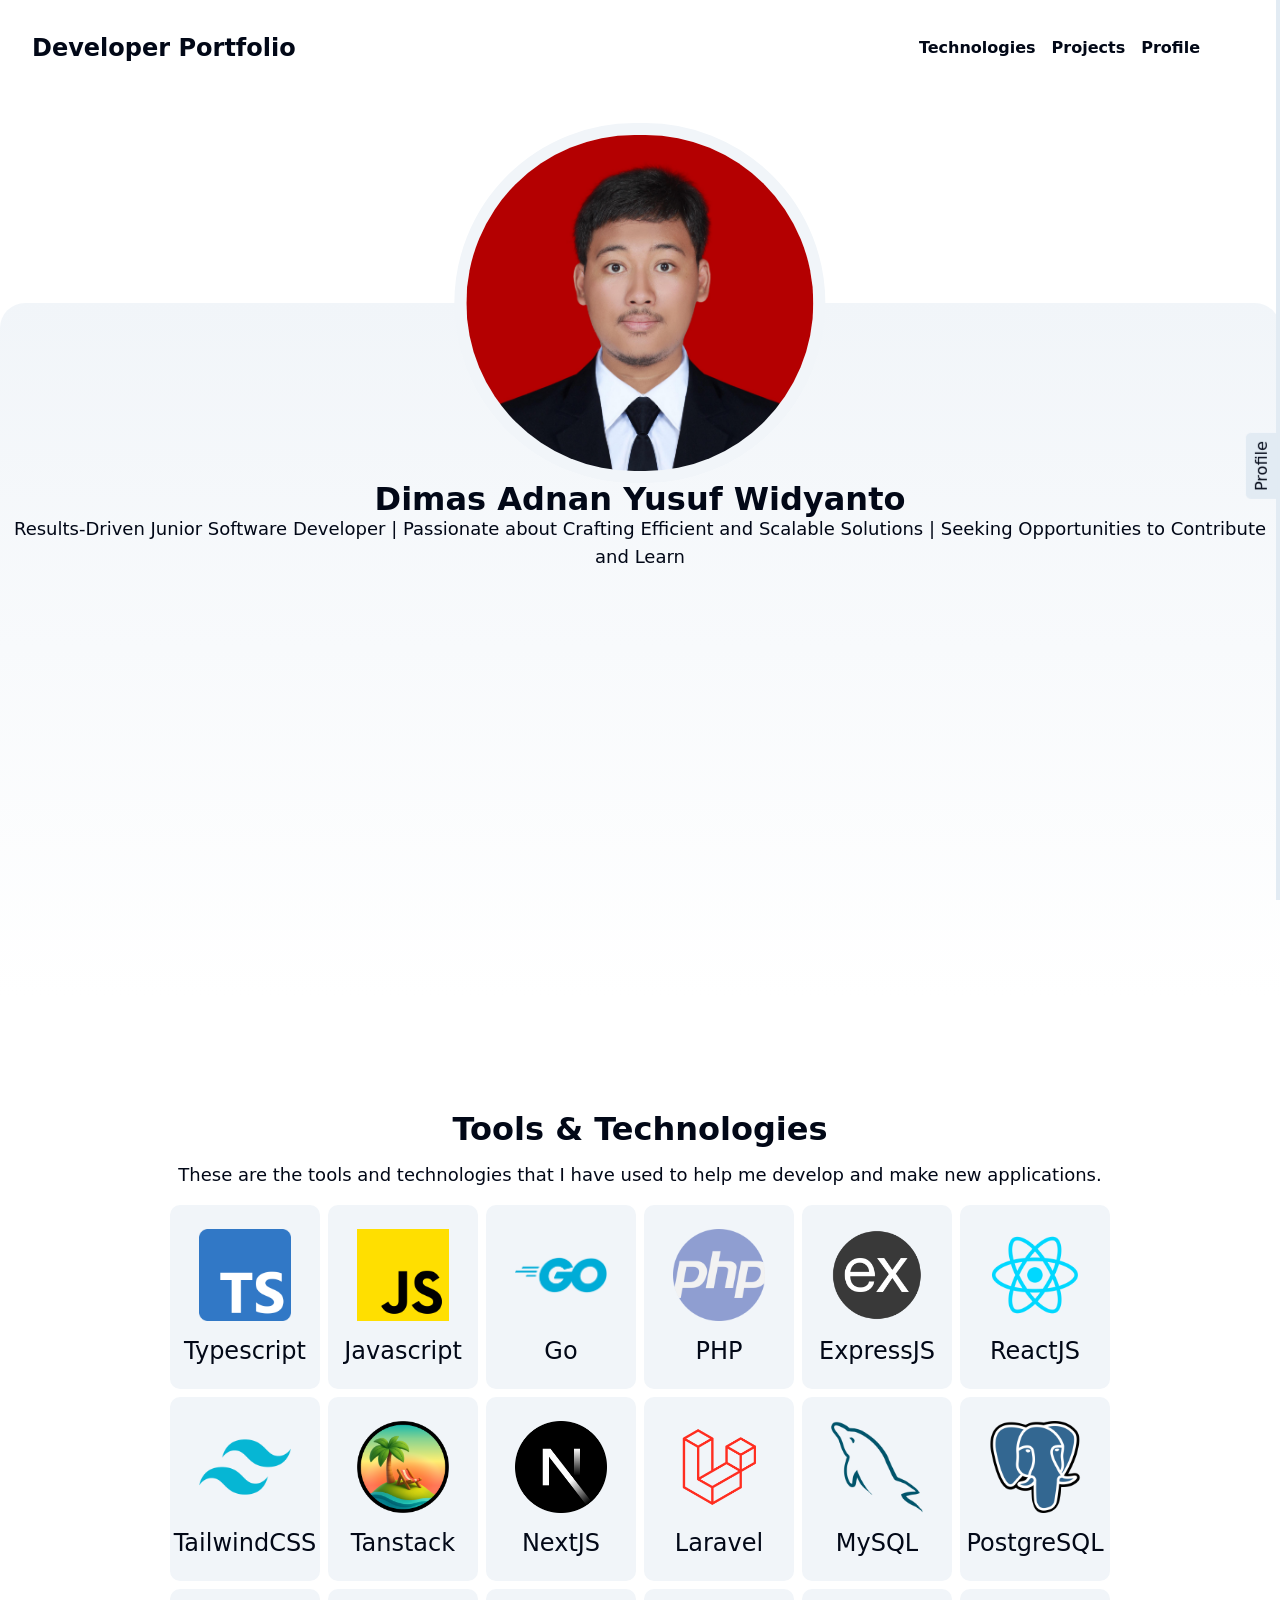
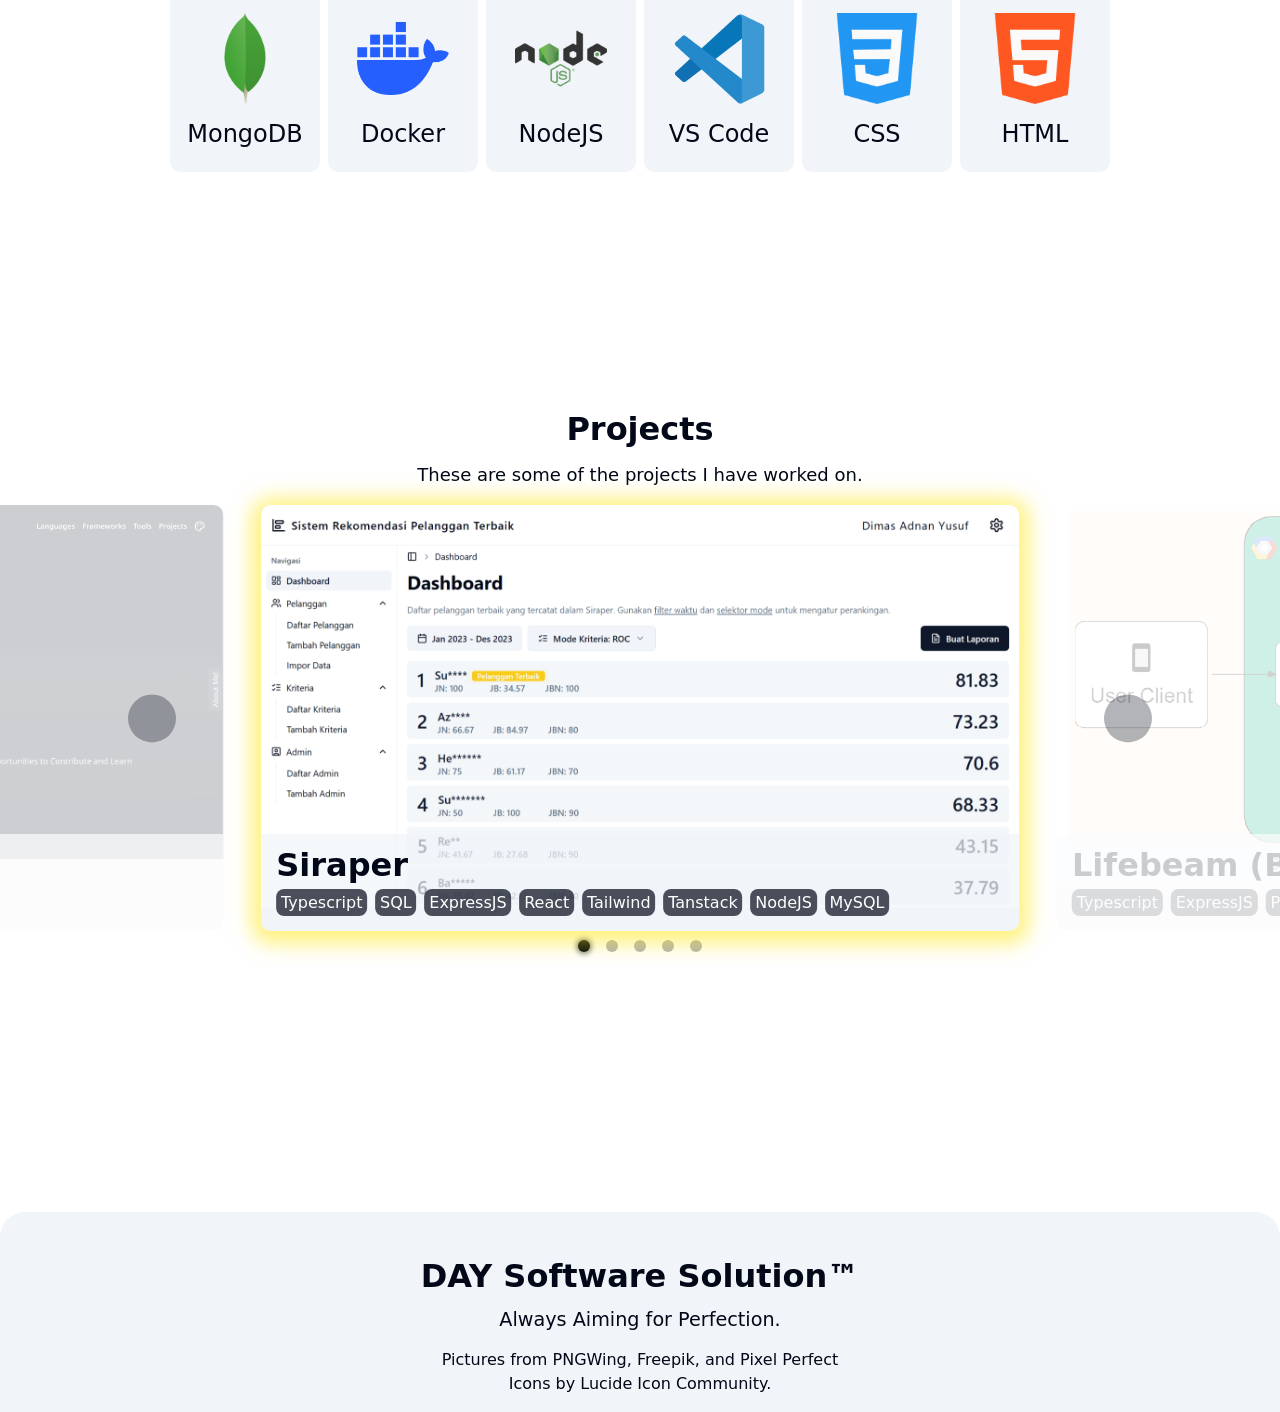
==== index.html @ f3372102 "feat: modularized svgs to improve reusability and html readability" ====
<!doctype html>
<html>
  <head>
    <meta charset="utf-8" />
    <meta name="viewport" content="width=device-width, initial-scale=1.0" />
    <title>Dev Portfolio</title>
    <link rel="apple-touch-icon" sizes="180x180" href="./assets/favicon/apple-touch-icon.png" />
    <link rel="icon" type="image/png" sizes="32x32" href="./assets/favicon/favicon-32x32.png" />
    <link rel="icon" type="image/png" sizes="16x16" href="./assets/favicon/favicon-16x16.png" />
    <link rel="manifest" href="./assets/favicon/site.webmanifest" />
    <link rel="stylesheet" href="./assets/css/reset.css" />
    <link rel="stylesheet" href="./assets/css/style.css" />
    <script src="./assets/js/script.js" type="module"></script>
  </head>

  <body data-theme="dark">
    <header>
      <nav>
        <a href="#" class="root-link">Developer Portfolio</a>
        <ul class="desktop-nav">
          <li>
            <a href="#technologies">Technologies</a>
          </li>
          <li>
            <a href="#projects">Projects</a>
          </li>
          <li>
            <a class="sidebar-toggle">Profile</a>
          </li>
        </ul>
        <div class="mobile-nav dropdown" data-open="false">
          <button type="button" class="dropdown-trigger">
            <svg width="24" height="24">
              <use href="./assets/svg/menu.svg"></use>
            </svg>
          </button>
          <ul class="dropdown-container prevent-animation">
            <li class="dropdown-item">
              <a href="#technologies">Technologies</a>
            </li>
            <li class="dropdown-item">
              <a href="#projects">Projects</a>
            </li>
            <li class="dropdown-item sidebar-toggle">
              <a>Profile</a>
            </li>
          </ul>
        </div>
      </nav>
      <div class="theme-switcher dropdown" data-open="false">
        <button type="button" class="dropdown-trigger">
          <svg width="24" height="24">
            <use href="./assets/svg/palette.svg"></use>
          </svg>
        </button>
        <div class="dropdown-container prevent-animation">
          <button type="button" class="dropdown-item theme-light">
            <svg width="24" height="24">
              <use href="./assets/svg/sun.svg"></use>
            </svg>
            Light
          </button>
          <button type="button" class="dropdown-item theme-dark">
            <svg width="24" height="24">
              <use href="./assets/svg/moon.svg"></use>
            </svg>
            Dark
          </button>
          <button type="button" class="dropdown-item theme-system">
            <svg width="24" height="24">
              <use href="./assets/svg/laptop.svg"></use>
            </svg>
            System
          </button>
        </div>
      </div>
    </header>

    <main>
      <article>
        <div class="hero-container">
          <img class="profile-img" src="./assets/img/profile.jpg" alt="Profile Image" />
          <h1>Dimas Adnan Yusuf Widyanto</h1>
          <p>Results-Driven Junior Software Developer | Passionate about Crafting Efficient and Scalable Solutions | Seeking Opportunities to Contribute and Learn</p>
        </div>
      </article>

      <article id="technologies">
        <h2>Tools & Technologies</h2>
        <p>These are the tools and technologies that I have used to help me develop and make new applications.</p>
        <div class="card-container">
          <a href="https://www.typescriptlang.org/" target="_blank" style="--shadow: 204 69% 42%" class="card-item">
            <img src="./assets/img/logo/ts.png" alt="ts icon" />
            <p>Typescript</p>
          </a>
          <a href="https://developer.mozilla.org/en-US/docs/Web/JavaScript" target="_blank" style="--shadow: 53 100% 55%" class="card-item">
            <img src="./assets/img/logo/js.png" alt="js icon" />
            <p>Javascript</p>
          </a>
          <a href="https://go.dev/" target="_blank" style="--shadow: 193 96% 43%" class="card-item">
            <img src="./assets/img/logo/go.png" alt="go icon" />
            <p>Go</p>
          </a>
          <a href="https://www.php.net/docs.php" target="_blank" style="--shadow: 236 13% 55%" class="card-item">
            <img src="./assets/img/logo/php.png" alt="php icon" />
            <p>PHP</p>
          </a>
          <a href="https://expressjs.com/" target="_blank" style="--shadow: 360 5% 23%" class="card-item">
            <img src="./assets/img/logo/express.png" alt="express icon" />
            <p>ExpressJS</p>
          </a>
          <a href="https://react.dev/" target="_blank" style="--shadow: 184 100% 50%" class="card-item">
            <img src="./assets/img/logo/react.png" alt="react icon" />
            <p>ReactJS</p>
          </a>
          <a href="https://tailwindcss.com/" target="_blank" style="--shadow: 189 100% 45%" class="card-item">
            <img src="./assets/img/logo/tailwind.png" alt="tailwind icon" />
            <p>TailwindCSS</p>
          </a>
          <a href="https://tanstack.com/" target="_blank" style="--shadow: 25 100% 68%" class="card-item">
            <img src="./assets/img/logo/tanstack.png" alt="tanstack icon" />
            <p>Tanstack</p>
          </a>
          <a href="https://nextjs.org/" target="_blank" style="--shadow: 0 0% 0%" class="card-item">
            <img src="./assets/img/logo/nextjs.png" alt="nextjs icon" />
            <p>NextJS</p>
          </a>
          <a href="https://laravel.com/" target="_blank" style="--shadow: 3 100% 56%" class="card-item">
            <img src="./assets/img/logo/laravel.png" alt="laravel icon" />
            <p>Laravel</p>
          </a>
          <a href="https://www.mysql.com/" target="_blank" style="--shadow: 196 64% 27%" class="card-item">
            <img src="./assets/img/logo/mysql.png" alt="mysql icon" />
            <p>MySQL</p>
          </a>
          <a href="https://www.postgresql.org/" target="_blank" style="--shadow: 207 48% 38%" class="card-item">
            <img src="./assets/img/logo/postgresql.png" alt="postgresql icon" />
            <p>PostgreSQL</p>
          </a>
          <a href="https://www.mongodb.com/" target="_blank" style="--shadow: 135 75% 50%" class="card-item">
            <img src="./assets/img/logo/mongodb.png" alt="mongodb icon" />
            <p>MongoDB</p>
          </a>
          <a href="https://www.docker.com/" target="_blank" style="--shadow: 224 100% 57%" class="card-item">
            <img src="./assets/img/logo/docker.png" alt="docker icon" />
            <p>Docker</p>
          </a>
          <a href="https://nodejs.org/en" target="_blank" style="--shadow: 142 86% 29%" class="card-item">
            <img src="./assets/img/logo/nodejs.png" alt="nodejs icon" />
            <p>NodeJS</p>
          </a>
          <a href="https://code.visualstudio.com/" target="_blank" style="--shadow: 208 100% 63%" class="card-item">
            <img src="./assets/img/logo/vscode.png" alt="vscode icon" />
            <p>VS Code</p>
          </a>
          <a href="https://developer.mozilla.org/en-US/docs/Web/CSS" target="_blank" style="--shadow: 200 100% 55%" class="card-item">
            <img src="./assets/img/logo/css.png" alt="css icon" />
            <p>CSS</p>
          </a>
          <a href="https://html.com/" target="_blank" style="--shadow: 28 100% 64%" class="card-item">
            <img src="./assets/img/logo/html.png" alt="html icon" />
            <p>HTML</p>
          </a>
        </div>
      </article>

      <article id="projects">
        <h2>Projects</h2>
        <p>These are some of the projects I have worked on.</p>
        <section aria-label="Projects carousel" class="carousel-container">
          <ol aria-label="Carousel items" class="carousel-items">
            <li aria-current="page" class="carousel-item active" style="--shadow: 54 100% 50%">
              <img src="./assets/img/projects/siraper/dashboard.png" alt="siraper" />
              <div class="carousel-item-text">
                <h3>Siraper</h3>
                <!-- <a href="https://github.com/day280130/siraper" target="_blank">repository</a> -->
                <ul class="project-tags">
                  <li>Typescript</li>
                  <li>SQL</li>
                  <li>ExpressJS</li>
                  <li>React</li>
                  <li>Tailwind</li>
                  <li>Tanstack</li>
                  <li>NodeJS</li>
                  <li>MySQL</li>
                </ul>
              </div>
            </li>
            <li class="carousel-item next" style="--shadow: 0 100% 62%">
              <img src="./assets/img/projects/lifebeam-backend.png" alt="lifebeam backend" />
              <div class="carousel-item-text">
                <h3>Lifebeam (Backend)</h3>
                <!-- <a href="https://github.com/day280130/lifebeam-backend" target="_blank">repository</a> -->
                <ul class="project-tags">
                  <li>Typescript</li>
                  <li>ExpressJS</li>
                  <li>Prisma</li>
                  <li>NodeJS</li>
                  <li>MySQL</li>
                  <li>Firebase OAuth</li>
                </ul>
              </div>
            </li>
            <li class="carousel-item" style="--shadow: 0 0% 76%">
              <img src="./assets/img/projects/siperak/Dashboard_Page.png" alt="siperak" />
              <div class="carousel-item-text">
                <h3>Siperak</h3>
                <!-- <a href="https://github.com/day280130/siperak-backend" target="_blank">backend repository</a>
                <a href="https://github.com/day280130/siperak-frontend" target="_blank">frontend repository</a> -->
                <ul class="project-tags">
                  <li>Typescript</li>
                  <li>ExpressJS</li>
                  <li>Prisma</li>
                  <li>React</li>
                  <li>Tailwind</li>
                  <li>NodeJS</li>
                  <li>MySQL</li>
                  <li>Memcached</li>
                  <li>Tauri</li>
                </ul>
              </div>
            </li>
            <li class="carousel-item" style="--shadow: 283 100% 61%">
              <img src="./assets/img/projects/wibuletin.png" alt="wibuletin" />
              <div class="carousel-item-text">
                <h3>Wibuletin</h3>
                <!-- <a href="https://day280130.github.io/wibuletin/" target="_blank">site</a>
                <a href="https://github.com/day280130/wibuletin" target="_blank">repository</a> -->
                <ul class="project-tags">
                  <li>HTML</li>
                  <li>Tailwind</li>
                  <li>AlpineJS</li>
                </ul>
              </div>
            </li>
            <li class="carousel-item prev" style="--shadow: 247 100 35%">
              <img src="./assets/img/projects/portfolio.png" alt="portfolio" />
              <div class="carousel-item-text">
                <h3>Dev Portfolio</h3>
                <!-- <a href="https://day280130.github.io/" target="_blank">site</a>
                <a href="https://github.com/day280130/day280130.github.io" target="_blank">repository</a> -->
                <ul class="project-tags">
                  <li>HTML</li>
                  <li>CSS</li>
                  <li>Javascript</li>
                </ul>
              </div>
            </li>
          </ol>
          <div aria-label="Carousel controls" class="carousel-controls">
            <button aria-label="Previous page" class="carousel-control carousel-prev">
              <svg width="24" height="24">
                <use href="./assets/svg/chevron-left.svg"></use>
              </svg>
            </button>
            <button aria-label="Next page" class="carousel-control carousel-next">
              <svg width="24" height="24">
                <use href="./assets/svg/chevron-right.svg"></use>
              </svg>
            </button>
          </div>
          <nav aria-label="Carousel pagination" class="carousel-pagination">
            <ol class="carousel-page-dots">
              <li>
                <button aria-label="Go to page 1" aria-current="page" class="carousel-page-dot active">
                  <span class="sr-only">Page 1</span>
                </button>
              </li>
              <li>
                <button aria-label="Go to page 2" class="carousel-page-dot">
                  <span class="sr-only">Page 2</span>
                </button>
              </li>
              <li>
                <button aria-label="Go to page 3" class="carousel-page-dot">
                  <span class="sr-only">Page 3</span>
                </button>
              </li>
              <li>
                <button aria-label="Go to page 4" class="carousel-page-dot">
                  <span class="sr-only">Page 4</span>
                </button>
              </li>
              <li>
                <button aria-label="Go to page 5" class="carousel-page-dot">
                  <span class="sr-only">Page 5</span>
                </button>
              </li>
            </ol>
          </nav>
        </section>
      </article>
    </main>

    <aside data-show="false">
      <button type="button" class="sidebar-toggle">Profile</button>
      <article>
        <header>
          <h3>Personal Profile</h3>
        </header>
        <div class="aside-content">
          <section>
            <h3>About Me</h3>
            <p>
              A fresh graduate in Informatics from Jenderal Soedirman University with a strong passion for Backend Software Development and Software Infrastructure. Proficient in
              TypeScript, Node.js, Express.js, and MySQL, with practical experience through various projects. Experience includes leading a team project during the Bangkit Academy
              capstone program.
            </p>
          </section>
          <section>
            <h3>Social</h3>
            <table>
              <tbody>
                <tr>
                  <th>email</th>
                  <td>
                    <a href="mailto:dimas.a280130@gmail.com">dimas.a280130@gmail.com</a>
                  </td>
                </tr>
                <tr>
                  <th>linkedin</th>
                  <td>
                    <a href="https://linkedin.com/in/dimas-adnan" target="_blank">linkedin.com/in/dimas-adnan</a>
                  </td>
                </tr>
                <tr>
                  <th>github</th>
                  <td>
                    <a href="https://github.com/day280130" target="_blank">github.com/day280130</a>
                  </td>
                </tr>
              </tbody>
            </table>
          </section>
          <section>
            <h3>Educations</h3>
            <table>
              <tr>
                <td>
                  <h4>Bachelor of Informatics</h4>
                  <p>Jenderal Soedirman University</p>
                  <p>GPA 3.90 of 4.00</p>
                </td>
                <td>Aug 2020 - Jul 2025</td>
              </tr>
              <tr>
                <td>
                  <h4>Cloud Computing</h4>
                  <p>Bangkit Academy 2023 Batch 2</p>
                  <p>Final Score 94.80 of 100.00</p>
                </td>
                <td>Aug 2023 - Jan 2024</td>
              </tr>
            </table>
          </section>
          <section>
            <h3>Certifications</h3>
            <table>
              <tbody>
                <tr>
                  <td>
                    <a href="https://coursera.org/verify/5VDKS9CTP2T9" target="_blank">Basic Computer Networking</a>
                  </td>
                  <td>Aug 2023</td>
                </tr>
                <tr>
                  <td>
                    <a href="https://www.dicoding.com/certificates/L4PQ83Q24ZO1" target="_blank">Basic Web Programming</a>
                  </td>
                  <td>Sep 2023</td>
                </tr>
                <tr>
                  <td>
                    <a href="https://www.dicoding.com/certificates/1OP810YKLZQK" target="_blank">Basic Javascript</a>
                  </td>
                  <td>Sep 2023</td>
                </tr>
                <tr>
                  <td>
                    <a href="https://www.dicoding.com/certificates/QLZ9R31J7P5D" target="_blank">Basic Backend Programming</a>
                  </td>
                  <td>Oct 2023</td>
                </tr>
                <tr>
                  <td>
                    <a href="https://coursera.org/verify/DZYDMCP3QTQP" target="_blank">Junior SysAdmin & IT Support</a>
                  </td>
                  <td>Oct 2023</td>
                </tr>
                <tr>
                  <td>
                    <a href="https://www.dicoding.com/certificates/GRX528KMYX0M" target="_blank">Junior Cloud Engineer</a>
                  </td>
                  <td>Nov 2023</td>
                </tr>
              </tbody>
            </table>
          </section>
        </div>
      </article>
    </aside>

    <footer>
      <h3>DAY Software Solution&trade;</h3>
      <p>Always Aiming for Perfection.</p>
      <p>
        Pictures from <a href="https://www.pngwing.com/">PNGWing</a>, <a href="https://www.freepik.com">Freepik</a>, and
        <a href="https://www.flaticon.com/authors/pixel-perfect">Pixel Perfect</a>
        <br />
        Icons by <a href="https://lucide.dev/">Lucide Icon Community</a>.
      </p>
    </footer>
  </body>
</html>
---- assets/css/style.css ----
/* -------------- theming styles -------------- */

:root {
  --background: 0 0% 100%;
  --accent: 210 40% 96.1%;
  --secondary: 210 40% 92%;
  --foreground: 222.2 84% 4.9%;
}

[data-theme="dark"] {
  --background: 222.2 84% 4.9%;
  --accent: 222.2 40% 10%;
  --secondary: 217.2 32.6% 17.5%;
  --foreground: 210 40% 98%;
}

/* -------------- root styles -------------- */

@media (prefers-reduced-motion: no-preference) {
  html {
    scroll-behavior: smooth;
  }
}

.sr-only {
  position: absolute;
  width: 1px;
  height: 1px;
  padding: 0;
  margin: -1px;
  overflow: hidden;
}

::-webkit-scrollbar {
  display: none;
}

:root {
  font-size: 1rem;
  line-height: 1.5rem;
  scrollbar-width: none;
}

body {
  position: relative;
  background-color: hsl(var(--background));
  color: hsl(var(--foreground));
  overflow-y: auto;
  overflow-x: hidden;
}

a:hover {
  text-decoration: underline;
  cursor: pointer;
}

a:active {
  color: hsl(var(--foreground) / 0.5);
}

/* -------------- header styles -------------- */

/* header root */

body > header {
  background-color: hsl(var(--background) / 0.5);
  position: sticky;
  top: 0;
  display: flex;
  align-items: center;
  gap: 0.5rem;
  max-height: 15vh;
  width: 100%;
  padding-inline: 2rem;
  padding-block: 1.75rem;
  backdrop-filter: blur(8px);
  z-index: 12;
}

@media screen and (max-width: 500px) {
  body > header {
    padding-inline: 1rem;
  }
}

/* header nav root */

header > nav {
  display: flex;
  flex-grow: 1;
  justify-content: space-between;
  align-items: center;
}

/* header nav root link */

.root-link {
  font-weight: 700;
  font-size: x-large;
  line-height: 1.75rem;
}

/* header nav container */

.desktop-nav {
  display: flex;
  gap: 1rem;
  font-weight: 600;
}

.mobile-nav {
  display: none;
}

@media screen and (max-width: 500px) {
  .desktop-nav {
    display: none;
  }

  .mobile-nav {
    display: block;
  }
}

/* -------------- dropdown styles -------------- */

/* dropdown root */

.dropdown {
  position: relative;
}

/* dropdown container */

.dropdown-container {
  position: absolute;
  top: 100%;
  right: 0;
  height: max-content;
  min-width: 100px;
  max-width: max-content;
  background-color: hsl(var(--accent));
  border-radius: 5px;
  transform: scaleY(0);
}

/* dropdown animation */

@keyframes growDown {
  0% {
    transform: scaleY(0);
  }

  80% {
    transform: scaleY(1.1);
  }

  100% {
    transform: scaleY(1);
  }
}

.dropdown[data-open="true"] > .dropdown-container {
  animation: growDown 0.3s ease-in-out forwards;
  transform-origin: top center;
}

@keyframes shrinkUp {
  0% {
    transform: scaleY(1);
  }

  20% {
    transform: scaleY(1.1);
  }

  100% {
    transform: scaleY(0);
  }
}

/* made sure shrinkUp animation not played when page just loaded */
/* prevent-animation class will be removed with js after dropdown opens for the first time */
.dropdown-container:not(.prevent-animation) {
  animation: shrinkUp 0.3s ease-in-out forwards;
  transform-origin: top center;
}

/* dropdown trigger & item */

.dropdown-trigger,
.dropdown-item {
  display: flex;
  gap: 0.5rem;
  width: 100%;
  padding: 0.5rem;
  border-radius: 5px;
  transition:
    color 0.5s ease-in-out,
    transform 0.1s ease-in-out;
}

.dropdown-trigger:hover,
.dropdown-item:hover {
  background-color: hsl(var(--foreground) / 0.1);
}

.dropdown-trigger:active,
.dropdown-item:active {
  background-color: hsl(var(--background));
  transform: scale(0.9, 0.9);
}

/* -------------- main styles -------------- */

/* main typography */

main h1,
main h2 {
  font-size: xx-large;
  line-height: 2rem;
  font-weight: bold;
}

main p {
  font-size: large;
  line-height: 1.75rem;
}

@media screen and (max-width: 500px) {
  main h1,
  main h2 {
    font-size: x-large;
    line-height: 1.5rem;
  }

  main p {
    font-size: medium;
    line-height: 1.25rem;
  }
}

/* main article root */

main > article {
  min-height: 100vh;
  padding-top: 13vh;
  text-align: center;
}

@media screen and (max-width: 500px) {
  main > article > div {
    padding-inline: 0.17rem;
  }
}

main > article > *:not(:last-child) {
  margin-bottom: 1rem;
}

/* main hero article */

main > article:first-child {
  display: flex;
  background-image: url(/assets/img/background.jpg);
  background-size: contain;
  background-position: top right;
}

main > article:first-child > .hero-container {
  position: relative;
  flex: 1;
  margin-top: 10vh;
  padding-top: 20vh;
  background-image: linear-gradient(to bottom, hsl(var(--accent)), hsl(var(--background)));
  border-radius: 25px 25px 0 0;
}

main > article:first-child .profile-img {
  position: absolute;
  max-height: 40vh;
  top: -20vh;
  left: 50%;
  transform: translate(-50%);
  background-color: hsl(var(--accent));
  border: 0.75rem solid hsl(var(--accent));
  border-radius: 999px;
}

/* main article card container */

main .card-container {
  width: min(100%, 1000px);
  margin-inline: auto;
  display: flex;
  flex-wrap: wrap;
  justify-content: center;
  gap: 0.5rem;
}

@media screen and (max-width: 500px) {
  main .card-container {
    padding-inline: 1rem;
  }
}

/* main article card item */

main .card-container > .card-item {
  display: flex;
  flex-direction: column;
  gap: 1rem;
  align-items: center;
  padding: 1.5rem;
  width: 150px;
  background-color: hsl(var(--accent));
  border-radius: 10px;
  transition:
    transform 0.1s,
    box-shadow 0.1s ease-in-out;
}

@media screen and (max-width: 500px) {
  main .card-container > .card-item {
    width: 120px;
    padding: 1rem;
  }
}

main .card-container > .card-item:hover {
  transform: translateY(-3px) scale(1.02, 1.02);
  transform-origin: bottom center;
  box-shadow: 0 3px 20px 10px hsl(var(--shadow) / 0.5);
  background-color: hsl(var(--foreground) / 0.1);
}

main .card-container > .card-item:active {
  transform: translateX(0) scale(1, 1);
}

main .card-container > .card-item > img {
  width: 90%;
  aspect-ratio: 1 / 1;
  object-fit: contain;
}

main .card-container > .card-item > p {
  font-weight: 500;
  font-size: x-large;
}

@media screen and (max-width: 500px) {
  main .card-container > .card-item > p {
    font-size: large;
  }
}

/* main article carousel */

.carousel-container {
  --item-height: 33.3vw;
  --item-width: 59.2vw;
  --pagination-height: 2rem;
  --transition-duration: 0.3s;
  --transition-function: ease-in-out;
  height: calc(var(--item-height) + var(--pagination-height));
  position: relative;
  overflow-x: clip;
}

@media screen and (max-width: 500px) {
  .carousel-container {
    --item-height: 100vw;
    --item-width: 80vw;
  }
}

.carousel-items {
  height: var(--item-height);
  margin-inline: auto;
  position: relative;
}

.carousel-item {
  /* shape */
  height: var(--item-height); /* 16:9 aspect ratio */
  width: var(--item-width); /* 16:9 aspect ratio */
  border-radius: 10px;
  overflow: hidden;

  /* color */
  background-color: hsl(var(--accent));

  /* positioning */
  position: absolute;
  left: 50%;
  translate: -50%;
  z-index: -1;

  /* animation */
  opacity: 0;
  transition:
    opacity var(--transition-duration) var(--transition-function),
    translate var(--transition-duration) var(--transition-function),
    z-index var(--transition-duration) var(--transition-function),
    box-shadow var(--transition-duration) var(--transition-function);
}

.carousel-item.active {
  opacity: 1;
  z-index: 2;
  box-shadow: 0 3px 20px 10px hsl(var(--shadow) / 0.5);
}

.carousel-item.next {
  translate: 55%;
  opacity: 0.2;
  z-index: 1;
}

.carousel-item.prev {
  translate: -155%;
  opacity: 0.2;
  z-index: 1;
}

.carousel-item > img {
  width: 100%;
  object-fit: contain;
}

.carousel-item-text {
  /* shape */
  width: 100%;

  /* color */
  background-color: hsl(var(--accent) / 0.7);

  /* positioning */
  position: absolute;
  bottom: 0;
  left: 0;
  z-index: 10;

  /* layout */
  display: flex;
  flex-direction: column;
  gap: 0.5rem;
  padding: 2%;
}

@media screen and (max-width: 500px) {
  .carousel-item-text {
    position: initial;
    gap: 1rem;
    padding: 5%;
  }
}

.carousel-item-text > h3 {
  font-size: xx-large;
  font-weight: 600;
  line-height: 2rem;
  text-align: left;
  width: 100%;
}

@media screen and (max-width: 500px) {
  .carousel-item-text > h3 {
    font-size: x-large;
  }
}

.carousel-item-text > .project-tags {
  display: flex;
  flex-direction: row;
  flex-wrap: wrap;
  justify-content: start;
  gap: 0.5rem;
}

.carousel-item-text > .project-tags > li {
  display: inline-block;
  background-color: hsl(var(--foreground) / 0.7);
  color: hsl(var(--background));
  padding: 0.1rem 0.3rem;
  border-radius: 0.5rem;
}

@media screen and (max-width: 500px) {
  .carousel-item-text > .project-tags > li {
    font-size: small;
  }
}

.carousel-controls {
  position: absolute;
  inset: calc(var(--item-height) / 2) 10% 0 10%;
  translate: 0 -50%;
  z-index: 11;
  display: flex;
  justify-content: space-between;
  align-items: center;
}

@media screen and (max-width: 500px) {
  .carousel-controls {
    /* control buttons in mobile display look ugly, might as well hide it */
    display: none;
  }
}

.carousel-control {
  /* shape */
  width: 3rem;
  height: 3rem;
  border-radius: 50%;

  /* color */
  background-color: hsl(var(--foreground) / 0.3);
  color: hsl(var(--background));

  /* layout */
  display: flex;
  justify-content: center;
  align-items: center;

  /* animation */
  transition: background-color var(--transition-duration) ease-in-out;
}

.carousel-control:hover {
  background-color: hsl(var(--foreground));
}

.carousel-control:active {
  background-color: hsl(var(--foreground) / 0.7);
}

.carousel-control.carousel-prev {
  padding-right: 0.1rem;
}

.carousel-control.carousel-next {
  padding-left: 0.1rem;
}

.carousel-pagination {
  height: var(--pagination-height);
  display: flex;
  align-items: center;
  justify-content: center;
}

.carousel-page-dots {
  width: min-content;
  display: flex;
  flex-direction: row;
  gap: 1rem;
}

.carousel-page-dot {
  width: 0.75rem;
  height: 0.75rem;
  border-radius: 50%;
  background-color: hsl(var(--foreground) / 0.3);
  transition:
    background-color var(--transition-duration) var(--transition-function),
    box-shadow var(--transition-duration) var(--transition-function);
}

.carousel-page-dot:hover,
.carousel-page-dot:active {
  background-color: hsl(var(--foreground) / 0.7);
  box-shadow: 0 0 5px 2px hsl(var(--foreground) / 0.5);
}

.carousel-page-dot.active {
  background-color: hsl(var(--foreground));
  box-shadow: 0 0 5px 2px hsl(var(--foreground) / 0.5);
  cursor: default;
}

/* -------------- aside styles -------------- */

/* aside root */

aside {
  --aside-width: min(450px, 80vw);
  position: fixed;
  top: 0;
  bottom: 0;
  right: calc(var(--aside-width) * -1);
  background-color: hsl(var(--background));
  border-left: 0.25rem hsl(var(--secondary)) solid;
  z-index: 90;
  transition: transform 0.5s ease-in-out;
}

aside[data-show="true"] {
  transform: translate(calc(var(--aside-width) * -1), 0);
}

/* aside toggle button */

aside .sidebar-toggle {
  position: absolute;
  left: -3.2rem;
  top: 50%;
  bottom: 50%;
  height: 2rem;
  padding-inline: 0.5rem;
  border-radius: 5px 5px 0 0;
  background-color: hsl(var(--secondary));
  z-index: 99;
  rotate: 270deg;
  transition:
    translate 0.3s ease-in-out,
    scale 0.1s ease-in-out;
}

@media screen and (max-width: 500px) {
  aside[data-show="true"] .sidebar-toggle {
    translate: 2.1rem;
    border-radius: 0 0 5px 5px;
  }
}

aside .sidebar-toggle:hover {
  scale: 1.1;
}

/* aside article root */

aside article {
  height: 100vh;
  width: var(--aside-width);
  overflow-y: auto;
}

/* aside article header */

aside header {
  position: sticky;
  top: 0;
  background-color: hsl(var(--background) / 0.5);
  padding: 1rem;
  padding-top: 2.25rem;
  padding-bottom: 2.25rem;
  backdrop-filter: blur(8px);
  z-index: 10;
  text-align: center;
}

aside header > *:not(:last-child) {
  margin-bottom: 1rem;
}

aside header > h3 {
  font-size: x-large;
  font-weight: 600;
}

aside header img {
  max-height: 30vh;
  margin: auto;
  border: 0.25rem hsl(var(--secondary)) solid;
  border-radius: 10px;
}

/* aside article content root */

aside .aside-content {
  padding: 1rem;
  padding-top: 0;
}

aside .aside-content > *:not(:last-child) {
  margin-bottom: 1rem;
}

/* aside article content item */

aside section {
  background-color: hsl(var(--accent));
  border-radius: 10px;
  padding: 0.5rem 0;
}

aside section > h3 {
  text-align: center;
  font-size: large;
  font-weight: 600;
  line-height: 2rem;
  border-bottom: 0.125rem hsl(var(--secondary)) solid;
  margin-bottom: 0.25rem;
}

aside section > p {
  padding: 0.25rem 0.5rem;
  text-align: justify;
}

@media screen and (max-width: 500px) {
  aside section > h3 {
    font-size: medium;
  }

  aside section > p {
    font-size: small;
  }
}

/* aside table */

aside table {
  width: 100%;
}

aside tr:hover {
  background-color: hsl(var(--foreground) / 0.1);
}

aside th {
  text-align: left;
}

aside th,
aside td {
  vertical-align: top;
  padding: 0.25rem 0.5rem;
  word-break: break-all;
}

@media screen and (max-width: 500px) {
  aside td,
  aside th {
    font-size: small;
    line-height: normal;
    padding: 0.25rem 0.25rem;
  }
}

aside td:last-child {
  text-align: right;
}

aside td h4 {
  font-weight: bold;
}

aside td p {
  font-size: smaller;
  line-height: normal;
}

/* -------------- footer styles -------------- */

footer {
  background-color: hsl(var(--accent));
  border-radius: 25px 25px 0 0;
  text-align: center;
  padding-top: 3rem;
  padding-bottom: 1rem;
  margin-top: 1rem;
}

footer > h3 {
  font-size: xx-large;
  line-height: 2rem;
  font-weight: bold;
}

footer > *:not(:last-child) {
  margin-bottom: 1rem;
}

footer > p:first-of-type {
  font-size: larger;
}

@media screen and (max-width: 500px) {
  footer > h3 {
    font-size: large;
    line-height: 1.5rem;
  }

  footer > *:not(:last-child) {
    margin-bottom: 0.5rem;
  }

  footer > p {
    font-size: small;
  }

  footer > p:first-of-type {
    font-size: medium;
  }
}
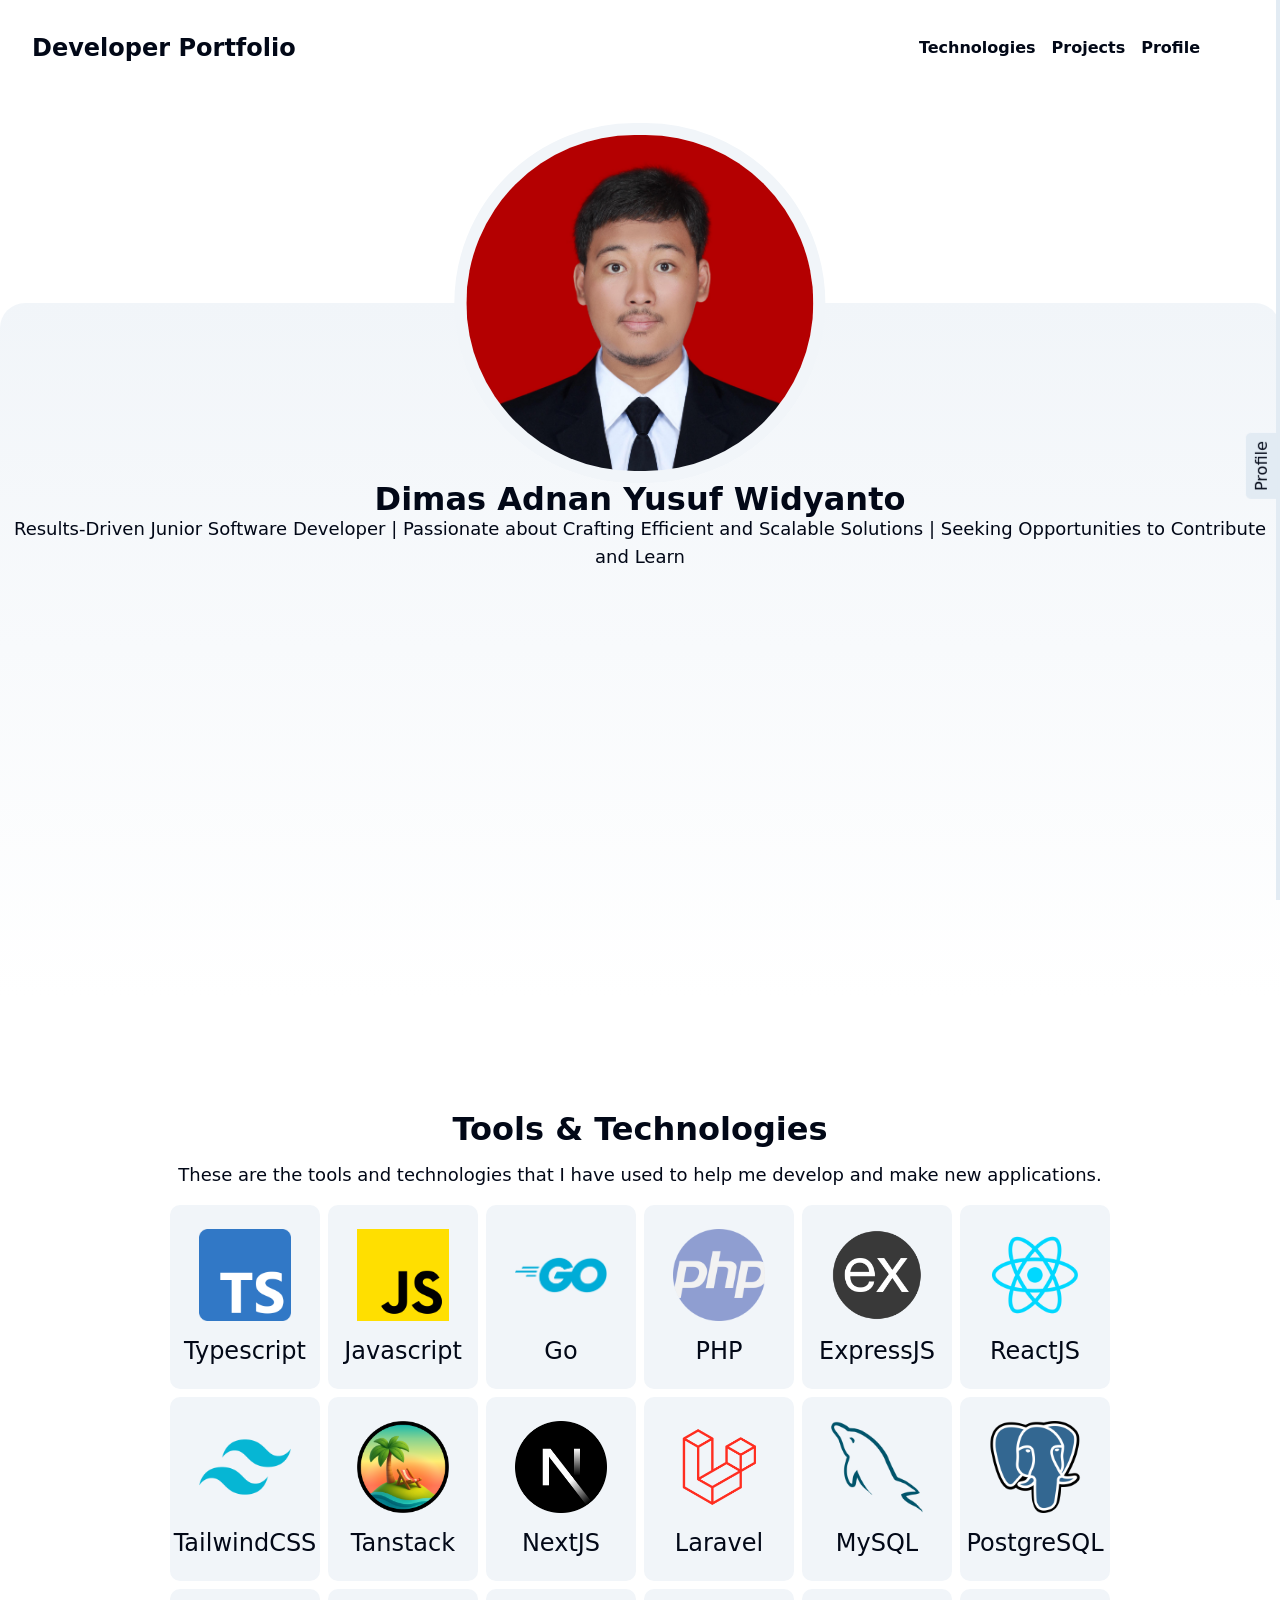
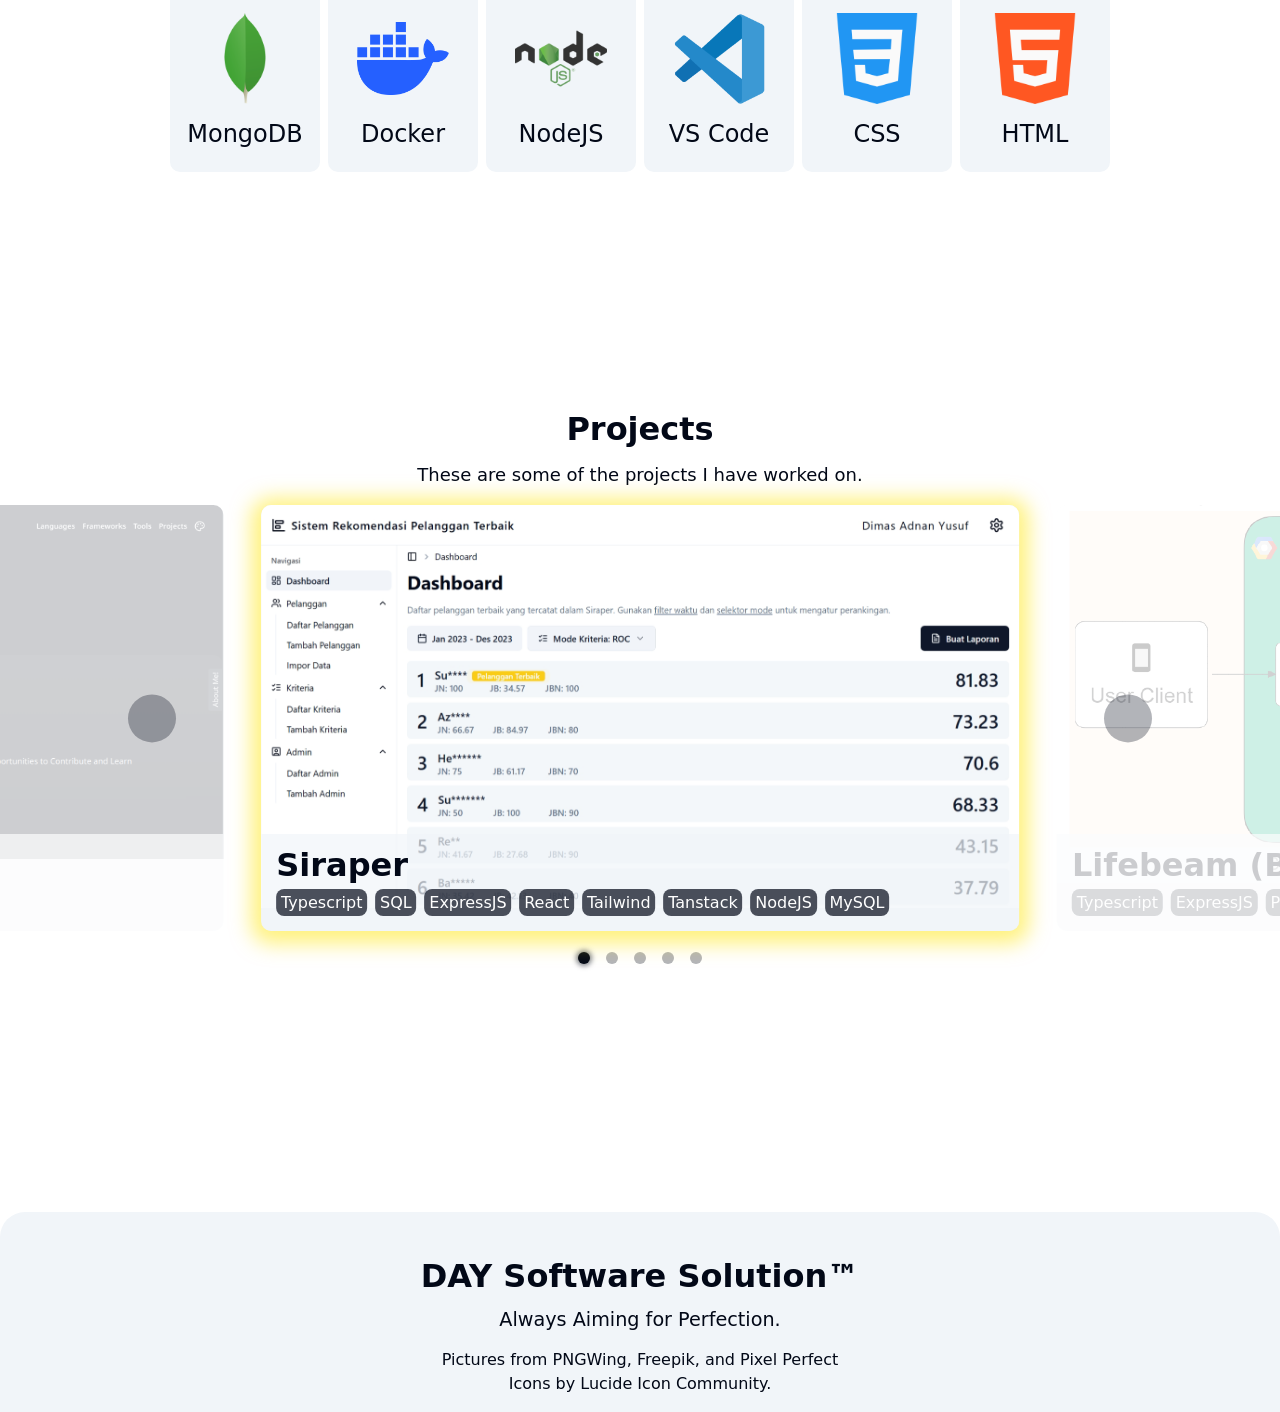
==== commit 91111505: "feat: added details page for siraper project" ====
--- a/index.html
+++ b/index.html
@@ -170,81 +170,90 @@
         <section aria-label="Projects carousel" class="carousel-container">
           <ol aria-label="Carousel items" class="carousel-items">
             <li aria-current="page" class="carousel-item active" style="--shadow: 54 100% 50%">
-              <img src="./assets/img/projects/siraper/dashboard.png" alt="siraper" />
-              <div class="carousel-item-text">
-                <h3>Siraper</h3>
-                <!-- <a href="https://github.com/day280130/siraper" target="_blank">repository</a> -->
-                <ul class="project-tags">
-                  <li>Typescript</li>
-                  <li>SQL</li>
-                  <li>ExpressJS</li>
-                  <li>React</li>
-                  <li>Tailwind</li>
-                  <li>Tanstack</li>
-                  <li>NodeJS</li>
-                  <li>MySQL</li>
-                </ul>
-              </div>
+              <a href="/siraper">
+                <img src="./assets/img/projects/siraper/dashboard.png" alt="siraper" />
+                <div class="carousel-item-text">
+                  <h3>Siraper</h3>
+                  <ul class="project-tags">
+                    <li>Typescript</li>
+                    <li>SQL</li>
+                    <li>ExpressJS</li>
+                    <li>React</li>
+                    <li>Tailwind</li>
+                    <li>Tanstack</li>
+                    <li>NodeJS</li>
+                    <li>MySQL</li>
+                  </ul>
+                </div>
+              </a>
             </li>
             <li class="carousel-item next" style="--shadow: 0 100% 62%">
-              <img src="./assets/img/projects/lifebeam-backend.png" alt="lifebeam backend" />
-              <div class="carousel-item-text">
-                <h3>Lifebeam (Backend)</h3>
-                <!-- <a href="https://github.com/day280130/lifebeam-backend" target="_blank">repository</a> -->
-                <ul class="project-tags">
-                  <li>Typescript</li>
-                  <li>ExpressJS</li>
-                  <li>Prisma</li>
-                  <li>NodeJS</li>
-                  <li>MySQL</li>
-                  <li>Firebase OAuth</li>
-                </ul>
-              </div>
+              <a href="/lifebeam">
+                <img src="./assets/img/projects/lifebeam-backend.png" alt="lifebeam backend" />
+                <div class="carousel-item-text">
+                  <h3>Lifebeam (Backend)</h3>
+                  <!-- <a href="https://github.com/day280130/lifebeam-backend" target="_blank">repository</a> -->
+                  <ul class="project-tags">
+                    <li>Typescript</li>
+                    <li>ExpressJS</li>
+                    <li>Prisma</li>
+                    <li>NodeJS</li>
+                    <li>MySQL</li>
+                    <li>Firebase OAuth</li>
+                  </ul>
+                </div>
+              </a>
             </li>
             <li class="carousel-item" style="--shadow: 0 0% 76%">
-              <img src="./assets/img/projects/siperak/Dashboard_Page.png" alt="siperak" />
-              <div class="carousel-item-text">
-                <h3>Siperak</h3>
-                <!-- <a href="https://github.com/day280130/siperak-backend" target="_blank">backend repository</a>
+              <a href="/siperak">
+                <img src="./assets/img/projects/siperak/Dashboard_Page.png" alt="siperak" />
+                <div class="carousel-item-text">
+                  <h3>Siperak</h3>
+                  <!-- <a href="https://github.com/day280130/siperak-backend" target="_blank">backend repository</a>
                 <a href="https://github.com/day280130/siperak-frontend" target="_blank">frontend repository</a> -->
-                <ul class="project-tags">
-                  <li>Typescript</li>
-                  <li>ExpressJS</li>
-                  <li>Prisma</li>
-                  <li>React</li>
-                  <li>Tailwind</li>
-                  <li>NodeJS</li>
-                  <li>MySQL</li>
-                  <li>Memcached</li>
-                  <li>Tauri</li>
-                </ul>
-              </div>
+                  <ul class="project-tags">
+                    <li>Typescript</li>
+                    <li>ExpressJS</li>
+                    <li>Prisma</li>
+                    <li>React</li>
+                    <li>Tailwind</li>
+                    <li>NodeJS</li>
+                    <li>MySQL</li>
+                    <li>Memcached</li>
+                    <li>Tauri</li>
+                  </ul>
+                </div>
+              </a>
             </li>
             <li class="carousel-item" style="--shadow: 283 100% 61%">
-              <img src="./assets/img/projects/wibuletin.png" alt="wibuletin" />
-              <div class="carousel-item-text">
-                <h3>Wibuletin</h3>
-                <!-- <a href="https://day280130.github.io/wibuletin/" target="_blank">site</a>
+              <a href="/wibuletin">
+                <img src="./assets/img/projects/wibuletin.png" alt="wibuletin" />
+                <div class="carousel-item-text">
+                  <h3>Wibuletin</h3>
+                  <!-- <a href="https://day280130.github.io/wibuletin/" target="_blank">site</a>
                 <a href="https://github.com/day280130/wibuletin" target="_blank">repository</a> -->
-                <ul class="project-tags">
-                  <li>HTML</li>
-                  <li>Tailwind</li>
-                  <li>AlpineJS</li>
-                </ul>
-              </div>
+                  <ul class="project-tags">
+                    <li>HTML</li>
+                    <li>Tailwind</li>
+                    <li>AlpineJS</li>
+                  </ul>
+                </div>
+              </a>
             </li>
             <li class="carousel-item prev" style="--shadow: 247 100 35%">
-              <img src="./assets/img/projects/portfolio.png" alt="portfolio" />
-              <div class="carousel-item-text">
-                <h3>Dev Portfolio</h3>
-                <!-- <a href="https://day280130.github.io/" target="_blank">site</a>
+              <a href="/portfolio">
+                <img src="./assets/img/projects/portfolio.png" alt="portfolio" />
+                <div class="carousel-item-text">
+                  <h3>Dev Portfolio</h3>
+                  <!-- <a href="https://day280130.github.io/" target="_blank">site</a>
                 <a href="https://github.com/day280130/day280130.github.io" target="_blank">repository</a> -->
-                <ul class="project-tags">
-                  <li>HTML</li>
-                  <li>CSS</li>
-                  <li>Javascript</li>
-                </ul>
-              </div>
+                  <ul class="project-tags">
+                    <li>HTML</li>
+                    <li>CSS</li>
+                    <li>Javascript</li>
+                  </ul>
+                </div>
+              </a>
             </li>
           </ol>
           <div aria-label="Carousel controls" class="carousel-controls">
@@ -260,33 +269,14 @@
             </button>
           </div>
           <nav aria-label="Carousel pagination" class="carousel-pagination">
-            <ol class="carousel-page-dots">
+            <template id="carousel-page-dot-template">
               <li>
-                <button aria-label="Go to page 1" aria-current="page" class="carousel-page-dot active">
-                  <span class="sr-only">Page 1</span>
+                <button aria-label="Go to page" class="carousel-page-dot">
+                  <span class="sr-only">Page</span>
                 </button>
               </li>
-              <li>
-                <button aria-label="Go to page 2" class="carousel-page-dot">
-                  <span class="sr-only">Page 2</span>
-                </button>
-              </li>
-              <li>
-                <button aria-label="Go to page 3" class="carousel-page-dot">
-                  <span class="sr-only">Page 3</span>
-                </button>
-              </li>
-              <li>
-                <button aria-label="Go to page 4" class="carousel-page-dot">
-                  <span class="sr-only">Page 4</span>
-                </button>
-              </li>
-              <li>
-                <button aria-label="Go to page 5" class="carousel-page-dot">
-                  <span class="sr-only">Page 5</span>
-                </button>
-              </li>
-            </ol>
+            </template>
+            <ol class="carousel-page-dots"></ol>
           </nav>
         </section>
       </article>
--- a/assets/css/style.css
+++ b/assets/css/style.css
@@ -260,14 +260,14 @@
 
 /* main hero article */
 
-main > article:first-child {
+main > article:has(> .hero-container) {
   display: flex;
   background-image: url(/assets/img/background.jpg);
   background-size: contain;
   background-position: top right;
 }
 
-main > article:first-child > .hero-container {
+main > article > .hero-container {
   position: relative;
   flex: 1;
   margin-top: 10vh;
@@ -276,7 +276,7 @@
   border-radius: 25px 25px 0 0;
 }
 
-main > article:first-child .profile-img {
+main > article > .hero-container > .profile-img {
   position: absolute;
   max-height: 40vh;
   top: -20vh;
@@ -360,10 +360,8 @@
 .carousel-container {
   --item-height: 33.3vw;
   --item-width: 59.2vw;
-  --pagination-height: 2rem;
   --transition-duration: 0.3s;
   --transition-function: ease-in-out;
-  height: calc(var(--item-height) + var(--pagination-height));
   position: relative;
   overflow-x: clip;
 }
@@ -403,13 +401,22 @@
     opacity var(--transition-duration) var(--transition-function),
     translate var(--transition-duration) var(--transition-function),
     z-index var(--transition-duration) var(--transition-function),
-    box-shadow var(--transition-duration) var(--transition-function);
+    box-shadow var(--transition-duration) var(--transition-function),
+    scale 0.2s ease-in-out;
 }
 
 .carousel-item.active {
   opacity: 1;
-  z-index: 2;
+  z-index: 10;
   box-shadow: 0 3px 20px 10px hsl(var(--shadow) / 0.5);
+}
+
+.carousel-item.active:has(a):hover {
+  scale: 1.05;
+}
+
+.carousel-item.active:has(a):active {
+  scale: 1;
 }
 
 .carousel-item.next {
@@ -424,7 +431,15 @@
   z-index: 1;
 }
 
-.carousel-item > img {
+.carousel-item a:active {
+  color: hsl(var(--foreground));
+}
+
+.carousel-item:not(.active) a:hover {
+  cursor: default;
+}
+
+.carousel-item img {
   width: 100%;
   object-fit: contain;
 }
@@ -440,7 +455,7 @@
   position: absolute;
   bottom: 0;
   left: 0;
-  z-index: 10;
+  z-index: 11;
 
   /* layout */
   display: flex;
@@ -471,7 +486,7 @@
   }
 }
 
-.carousel-item-text > .project-tags {
+.project-tags {
   display: flex;
   flex-direction: row;
   flex-wrap: wrap;
@@ -479,7 +494,7 @@
   gap: 0.5rem;
 }
 
-.carousel-item-text > .project-tags > li {
+.project-tags > li {
   display: inline-block;
   background-color: hsl(var(--foreground) / 0.7);
   color: hsl(var(--background));
@@ -488,7 +503,7 @@
 }
 
 @media screen and (max-width: 500px) {
-  .carousel-item-text > .project-tags > li {
+  .project-tags > li {
     font-size: small;
   }
 }
@@ -497,7 +512,7 @@
   position: absolute;
   inset: calc(var(--item-height) / 2) 10% 0 10%;
   translate: 0 -50%;
-  z-index: 11;
+  z-index: 5;
   display: flex;
   justify-content: space-between;
   align-items: center;
@@ -546,17 +561,16 @@
 }
 
 .carousel-pagination {
-  height: var(--pagination-height);
-  display: flex;
-  align-items: center;
+  padding: 1rem 1rem 0;
+}
+
+.carousel-page-dots {
+  width: 100%;
+  display: flex;
+  flex-direction: row;
+  flex-wrap: wrap;
   justify-content: center;
-}
-
-.carousel-page-dots {
-  width: min-content;
-  display: flex;
-  flex-direction: row;
-  gap: 1rem;
+  gap: 0.5rem 1rem;
 }
 
 .carousel-page-dot {
@@ -569,10 +583,23 @@
     box-shadow var(--transition-duration) var(--transition-function);
 }
 
-.carousel-page-dot:hover,
-.carousel-page-dot:active {
-  background-color: hsl(var(--foreground) / 0.7);
-  box-shadow: 0 0 5px 2px hsl(var(--foreground) / 0.5);
+@media screen and (max-width: 500px) {
+  .carousel-page-dots {
+    gap: 0.25rem 0.5rem;
+  }
+
+  .carousel-page-dot {
+    width: 0.5rem;
+    height: 0.5rem;
+  }
+}
+
+/* fixes lingering hover style after swiping/clicking other things in mobile */
+@media (hover: hover) {
+  .carousel-page-dot:hover {
+    background-color: hsl(var(--foreground) / 0.7);
+    box-shadow: 0 0 5px 2px hsl(var(--foreground) / 0.5);
+  }
 }
 
 .carousel-page-dot.active {
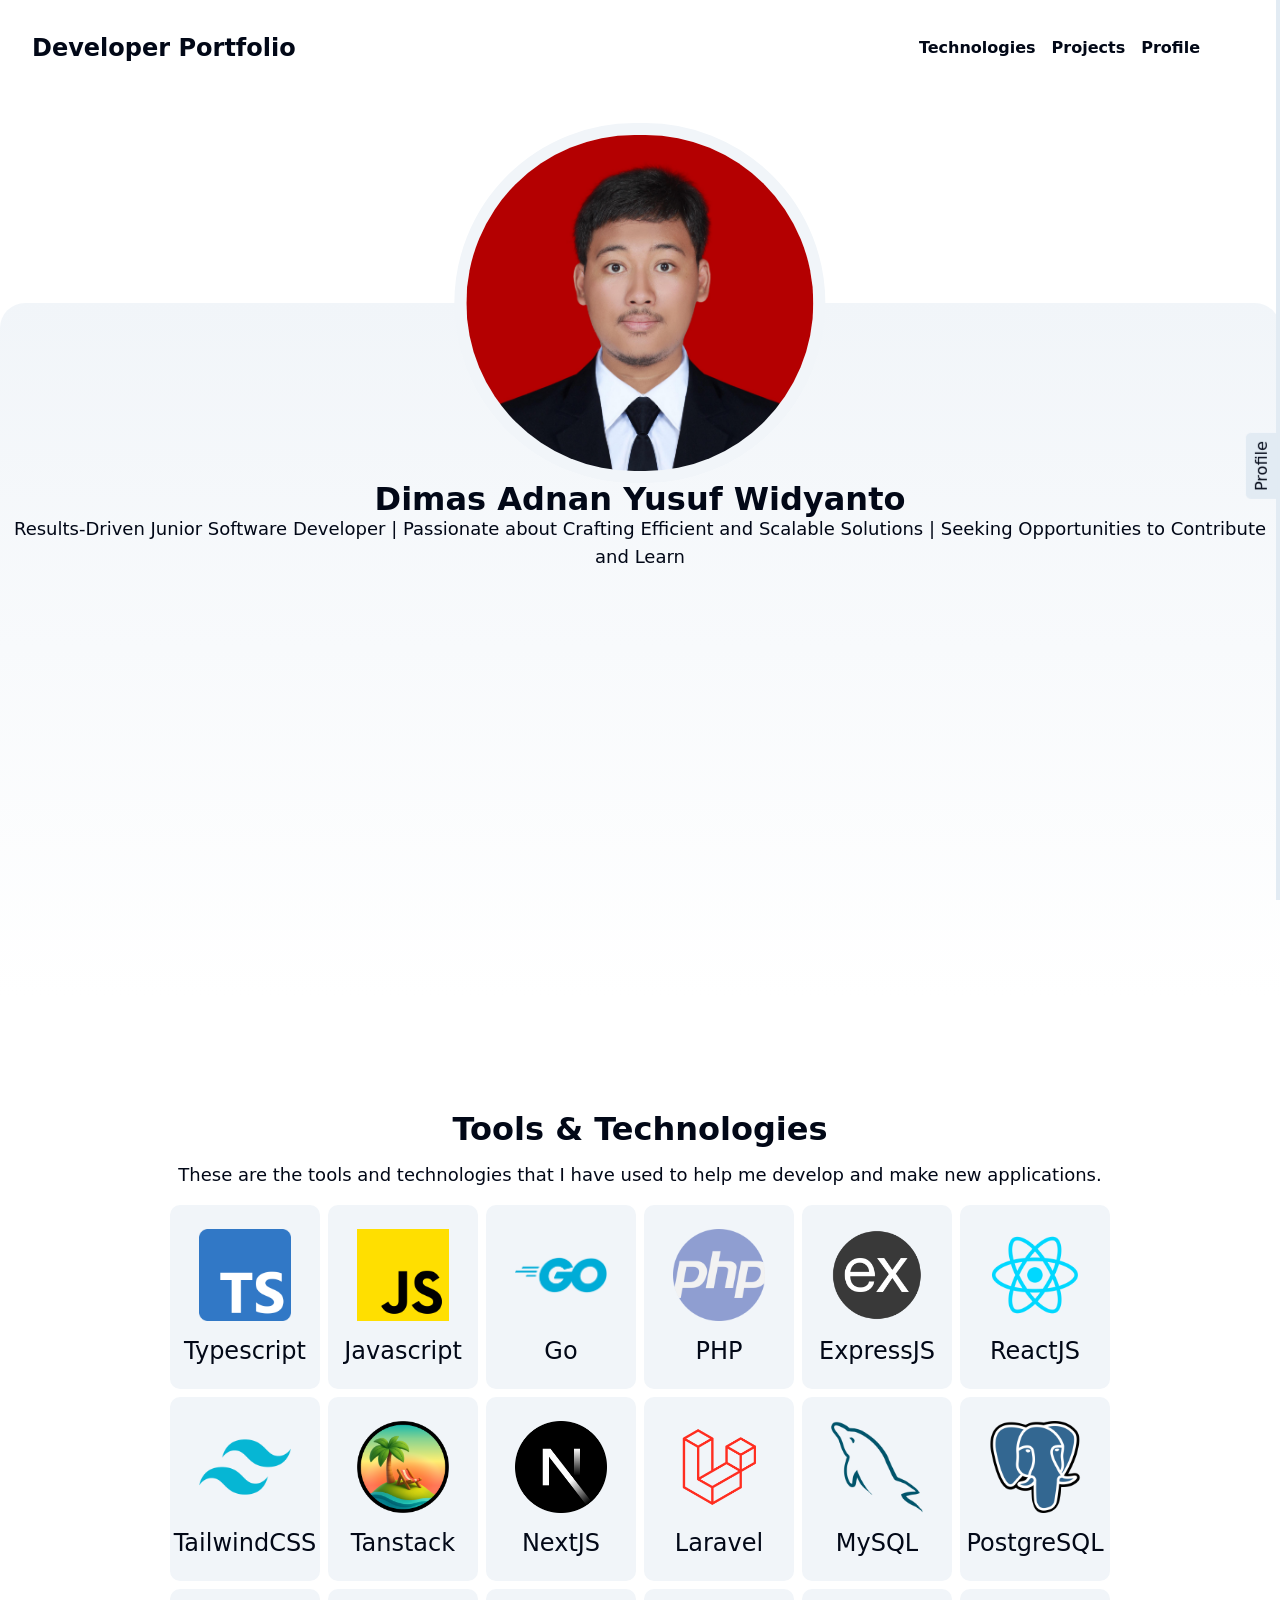
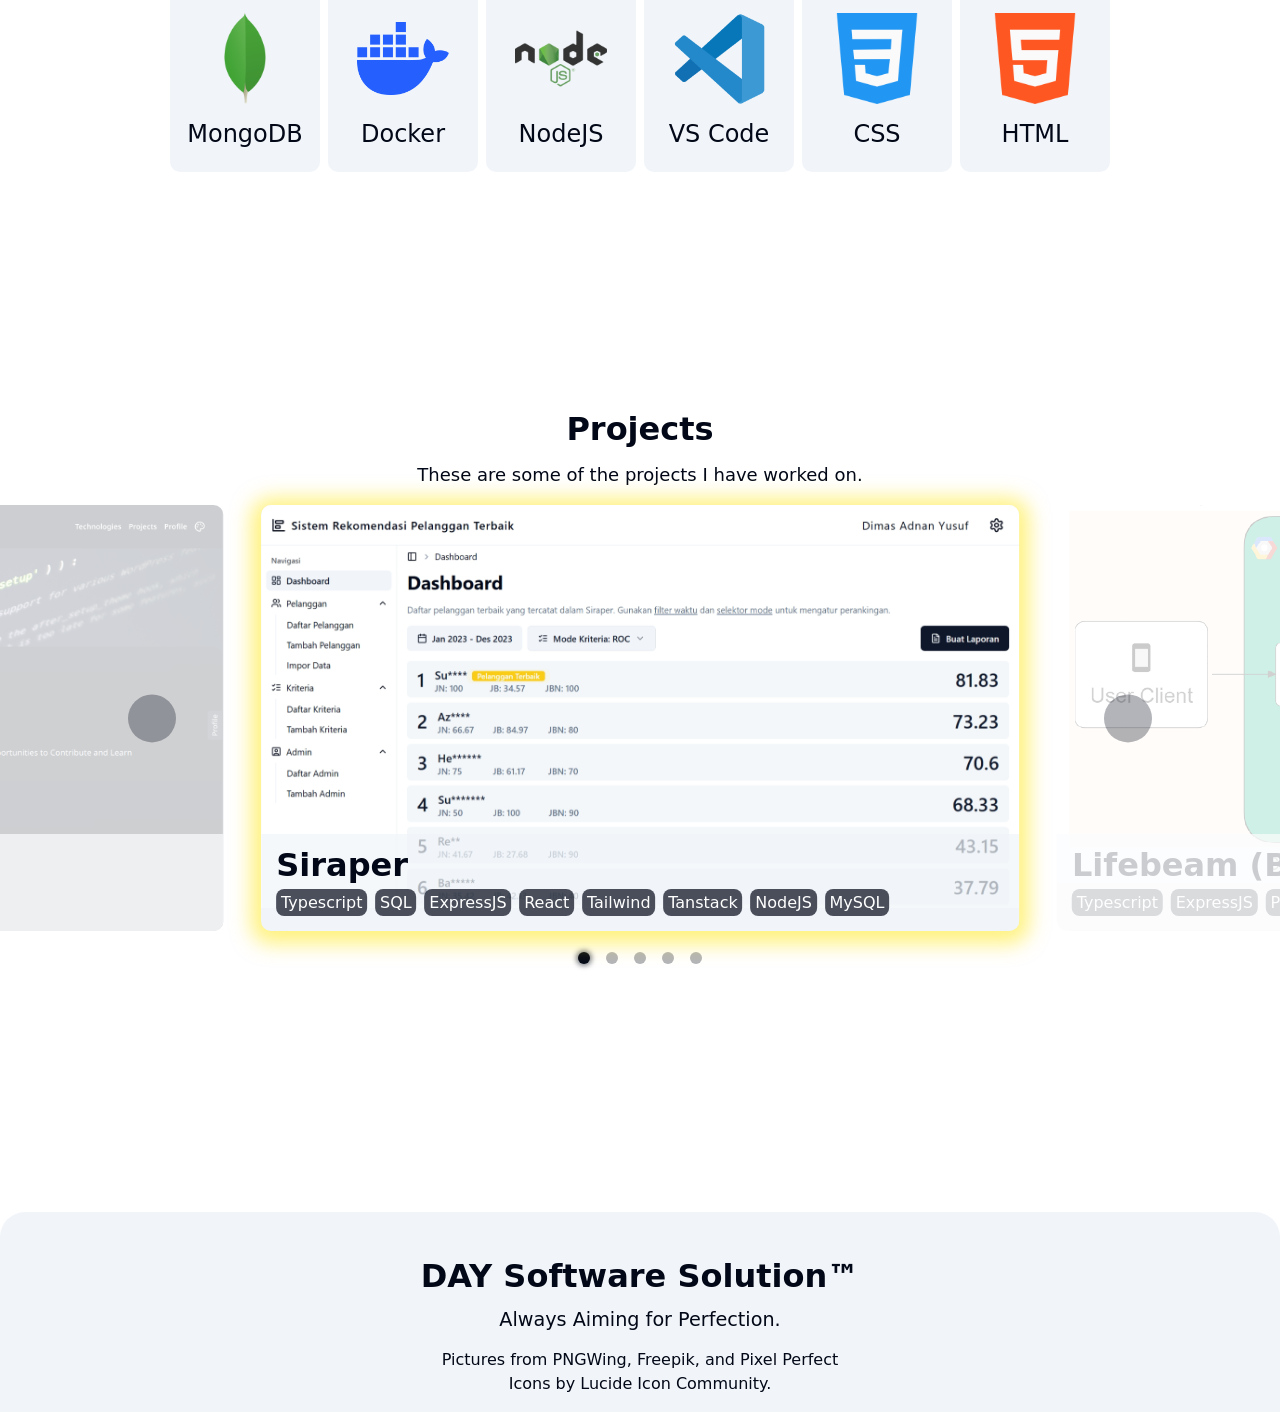
==== commit d366cd83: "feat: added details page for portfolio project" ====
--- a/index.html
+++ b/index.html
@@ -10,10 +10,12 @@
     <link rel="manifest" href="./assets/favicon/site.webmanifest" />
     <link rel="stylesheet" href="./assets/css/reset.css" />
     <link rel="stylesheet" href="./assets/css/style.css" />
+    <!-- Initiating theme html body avoids flashing caused by theme syncing after html body has been parsed and shown to the user -->
+    <script src="./assets/js/theme-initiator.js"></script>
     <script src="./assets/js/script.js" type="module"></script>
   </head>
 
-  <body data-theme="dark">
+  <body>
     <header>
       <nav>
         <a href="#" class="root-link">Developer Portfolio</a>
@@ -192,7 +194,6 @@
                 <img src="./assets/img/projects/lifebeam-backend.png" alt="lifebeam backend" />
                 <div class="carousel-item-text">
                   <h3>Lifebeam (Backend)</h3>
-                  <!-- <a href="https://github.com/day280130/lifebeam-backend" target="_blank">repository</a> -->
                   <ul class="project-tags">
                     <li>Typescript</li>
                     <li>ExpressJS</li>
@@ -230,8 +231,6 @@
                 <img src="./assets/img/projects/wibuletin.png" alt="wibuletin" />
                 <div class="carousel-item-text">
                   <h3>Wibuletin</h3>
-                  <!-- <a href="https://day280130.github.io/wibuletin/" target="_blank">site</a>
-                <a href="https://github.com/day280130/wibuletin" target="_blank">repository</a> -->
                   <ul class="project-tags">
                     <li>HTML</li>
                     <li>Tailwind</li>
@@ -242,11 +241,9 @@
             </li>
             <li class="carousel-item prev" style="--shadow: 247 100 35%">
               <a href="/portfolio">
-                <img src="./assets/img/projects/portfolio.png" alt="portfolio" />
+                <img src="./assets/img/projects/portfolio/hero-section.png" alt="portfolio" />
                 <div class="carousel-item-text">
                   <h3>Dev Portfolio</h3>
-                  <!-- <a href="https://day280130.github.io/" target="_blank">site</a>
-                <a href="https://github.com/day280130/day280130.github.io" target="_blank">repository</a> -->
                   <ul class="project-tags">
                     <li>HTML</li>
                     <li>CSS</li>
